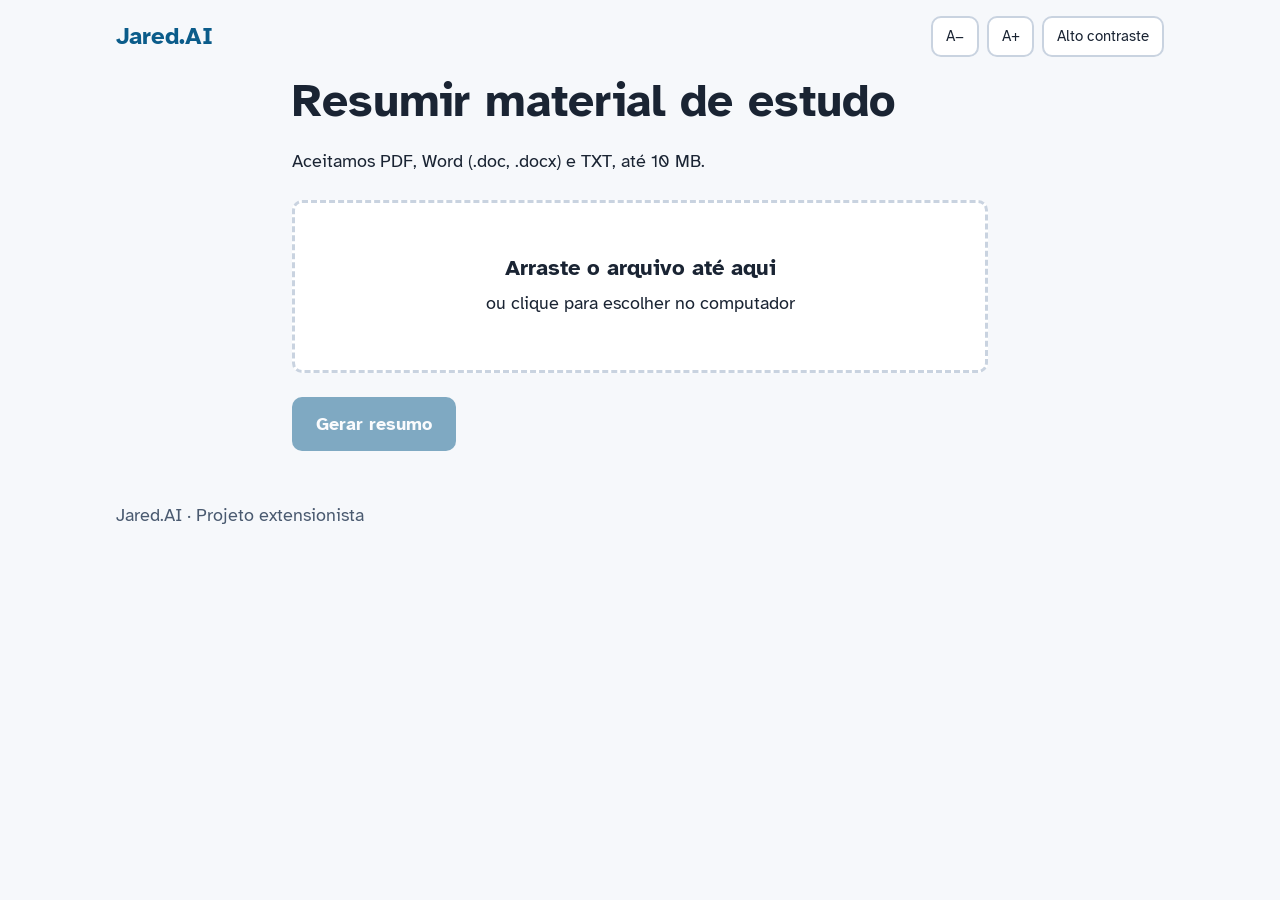
==== jared-ai-front/jared-ai-front/resumir.html @ 9464d877 "feat - front" ====
<!DOCTYPE html>
<html lang="pt-BR">
<head>
  <meta charset="UTF-8">
  <meta name="viewport" content="width=device-width, initial-scale=1">
  <link rel="preconnect" href="https://fonts.googleapis.com">
  <link rel="stylesheet" href="https://fonts.googleapis.com/css2?family=Atkinson+Hyperlegible:wght@400;700&display=swap">
  <link rel="stylesheet" href="css/style.css">
  <title>Resumir material – Jared.AI</title>
</head>
<body>
  <a class="pular" href="#conteudo">Pular para o conteúdo</a>

  <header class="topo">
    <a class="marca" href="index.html">Jared.AI</a>
    <div class="barra-a11y" role="group" aria-label="Acessibilidade">
      <button type="button" data-a11y="menos" aria-label="Diminuir letras">A−</button>
      <button type="button" data-a11y="mais" aria-label="Aumentar letras">A+</button>
      <button type="button" data-a11y="contraste" aria-pressed="false">Alto contraste</button>
    </div>
  </header>

  <main id="conteudo" class="estreito">
    <h1>Resumir material de estudo</h1>
    <p>Aceitamos PDF, Word (.doc, .docx) e TXT, até 10 MB.</p>

    <label id="zona-upload" class="zona" for="arquivo">
      <span class="zona-titulo">Arraste o arquivo até aqui</span>
      <span>ou clique para escolher no computador</span>
      <strong id="nome-arquivo"></strong>
      <input id="arquivo" class="so-leitor" type="file" accept=".pdf,.doc,.docx,.txt">
    </label>

    <button id="btn-resumir" class="botao" type="button" disabled>Gerar resumo</button>
    <p id="status" role="status" aria-live="polite" hidden></p>

    <section id="resultado" class="resultado" tabindex="-1" hidden aria-labelledby="titulo-resumo">
      <h2 id="titulo-resumo">Seu resumo</h2>
      <div id="texto-resumo"></div>
      <div class="acoes">
        <button id="btn-ouvir" class="botao-sec" type="button">Ouvir</button>
        <button id="btn-parar" class="botao-sec" type="button">Parar áudio</button>
        <button id="btn-copiar" class="botao-sec" type="button">Copiar texto</button>
      </div>
    </section>
  </main>

  <footer class="rodape"><p>Jared.AI · Projeto extensionista</p></footer>

  <script type="module" src="js/acessibilidade.js"></script>
  <script type="module" src="js/resumir.js"></script>
</body>
</html>
---- jared-ai-front/jared-ai-front/css/style.css ----
:root {
  --fundo: #f6f8fb;
  --superficie: #ffffff;
  --texto: #1a2433;
  --texto-suave: #4a5a70;
  --marca: #0b5c8a;
  --marca-escura: #084468;
  --destaque: #ffd23f;
  --erro: #a4161a;
  --ok: #1b6b3a;
  --borda: #c9d3e0;
  --raio: 10px;
  --largura: 68rem;
  font-family: "Atkinson Hyperlegible", system-ui, -apple-system, "Segoe UI", sans-serif;
}

.alto-contraste {
  --fundo: #000;
  --superficie: #000;
  --texto: #fff;
  --texto-suave: #fff;
  --marca: #ffd23f;
  --marca-escura: #fff;
  --borda: #fff;
  --erro: #ff8a8a;
  --ok: #8affb0;
}
.alto-contraste .botao { color: #000; }

/* ---------- Base ---------- */
*, *::before, *::after { box-sizing: border-box; }

body {
  margin: 0;
  background: var(--fundo);
  color: var(--texto);
  font-size: 1.125rem;
  line-height: 1.6;
}

h1, h2 { line-height: 1.2; margin: 0 0 .75rem; }
h1 { font-size: clamp(1.9rem, 4vw, 2.9rem); }
h2 { font-size: 1.6rem; }
p { max-width: 65ch; }
a { color: var(--marca); }

:focus-visible {
  outline: 3px solid var(--destaque);
  outline-offset: 3px;
  box-shadow: 0 0 0 5px #000;
}

.pular {
  position: absolute;
  left: -999px;
  background: var(--destaque);
  color: #000;
  padding: .5rem 1rem;
  z-index: 10;
}
.pular:focus { left: 1rem; top: 1rem; }

.so-leitor { position: absolute; opacity: 0; width: 1px; height: 1px; }

/* ---------- Layout ---------- */
.topo, main, .rodape {
  max-width: var(--largura);
  margin-inline: auto;
  padding-inline: 1.25rem;
}

.topo {
  display: flex;
  flex-wrap: wrap;
  gap: 1rem;
  justify-content: space-between;
  align-items: center;
  padding-block: 1rem;
}

.marca { font-weight: 700; font-size: 1.5rem; text-decoration: none; color: var(--marca); }

main.estreito { max-width: 46rem; }
.bloco { padding-block: 2.5rem; border-top: 1px solid var(--borda); }
.rodape { padding-block: 2rem; color: var(--texto-suave); }

.hero { padding-block: 4rem 3rem; }
.hero p { font-size: 1.25rem; color: var(--texto-suave); margin-bottom: 1.75rem; }

.passos, .recursos { padding-left: 1.25rem; max-width: 60ch; }
.passos li, .recursos li { margin-bottom: .75rem; }

/* ---------- Componentes ---------- */
.barra-a11y { display: flex; gap: .5rem; }

.barra-a11y button,
.botao-sec {
  font: inherit;
  font-size: .95rem;
  padding: .4rem .8rem;
  cursor: pointer;
  background: var(--superficie);
  color: var(--texto);
  border: 2px solid var(--borda);
  border-radius: var(--raio);
}
.barra-a11y button[aria-pressed="true"] { border-color: var(--marca); font-weight: 700; }

.botao {
  display: inline-block;
  font: inherit;
  font-weight: 700;
  padding: .8rem 1.5rem;
  cursor: pointer;
  background: var(--marca);
  color: #fff;
  border: 0;
  border-radius: var(--raio);
  text-decoration: none;
}
.botao:hover { background: var(--marca-escura); }
.botao:disabled { opacity: .5; cursor: not-allowed; }

.zona {
  display: flex;
  flex-direction: column;
  align-items: center;
  gap: .25rem;
  text-align: center;
  margin: 1.5rem 0;
  padding: 3rem 1rem;
  cursor: pointer;
  border: 3px dashed var(--borda);
  border-radius: var(--raio);
  background: var(--superficie);
}
.zona:hover, .zona.ativa, .zona:focus-within { border-color: var(--marca); }
.zona-titulo { font-size: 1.35rem; font-weight: 700; }

#status { margin-top: 1rem; font-weight: 700; }
#status[data-tipo="erro"] { color: var(--erro); }
#status[data-tipo="ok"] { color: var(--ok); }

.resultado {
  margin-top: 2rem;
  padding: 1.5rem;
  background: var(--superficie);
  border: 2px solid var(--borda);
  border-radius: var(--raio);
}
.acoes { display: flex; flex-wrap: wrap; gap: .5rem; margin-top: 1rem; }

@media (prefers-reduced-motion: reduce) {
  * { transition: none !important; animation: none !important; }
}
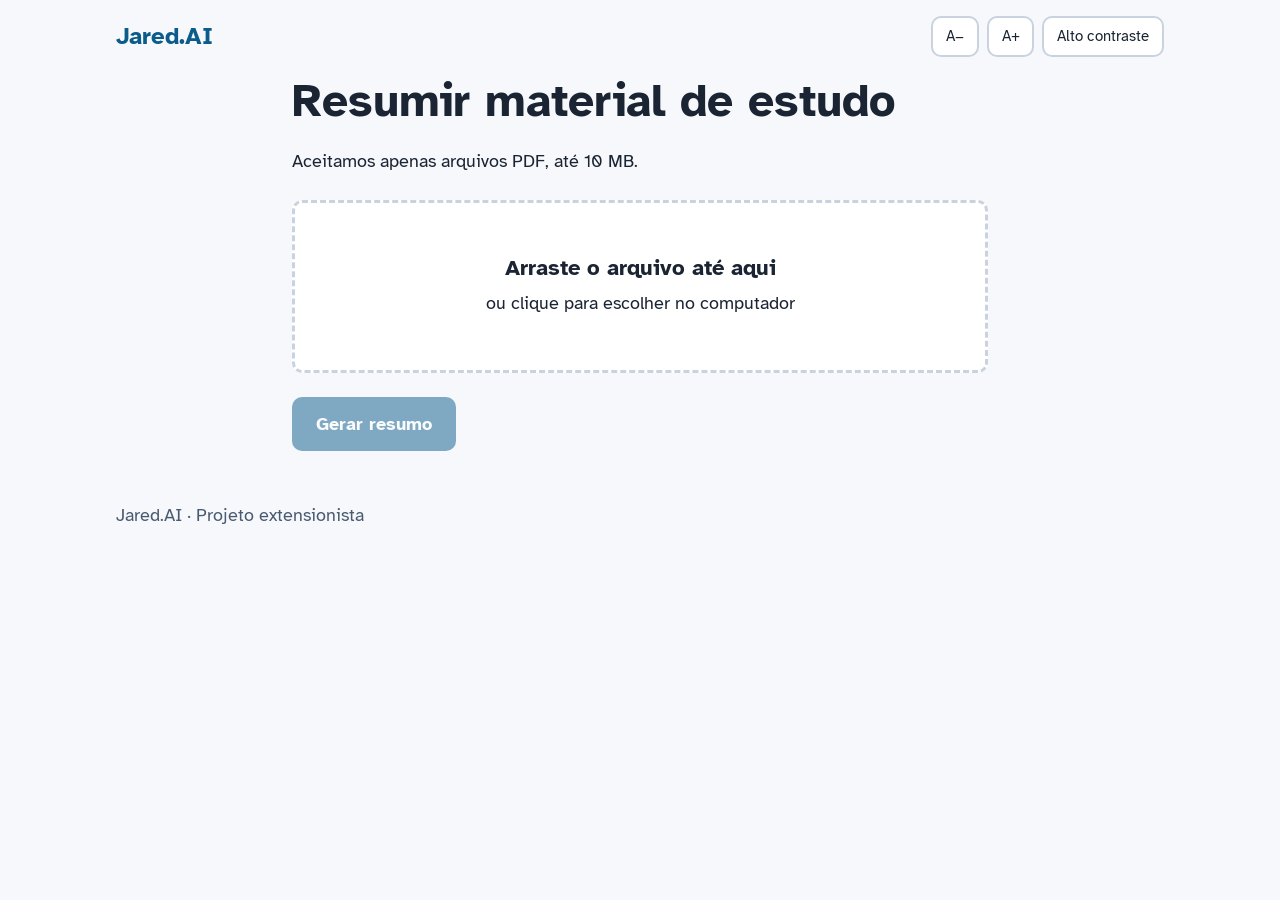
==== commit 38864b62: "Feat - novas telas do front" ====
--- a/jared-ai-front/jared-ai-front/resumir.html
+++ b/jared-ai-front/jared-ai-front/resumir.html
@@ -1,13 +1,16 @@
 <!DOCTYPE html>
 <html lang="pt-BR">
+
 <head>
   <meta charset="UTF-8">
   <meta name="viewport" content="width=device-width, initial-scale=1">
   <link rel="preconnect" href="https://fonts.googleapis.com">
-  <link rel="stylesheet" href="https://fonts.googleapis.com/css2?family=Atkinson+Hyperlegible:wght@400;700&display=swap">
+  <link rel="stylesheet"
+    href="https://fonts.googleapis.com/css2?family=Atkinson+Hyperlegible:wght@400;700&display=swap">
   <link rel="stylesheet" href="css/style.css">
   <title>Resumir material – Jared.AI</title>
 </head>
+
 <body>
   <a class="pular" href="#conteudo">Pular para o conteúdo</a>
 
@@ -22,32 +25,138 @@
 
   <main id="conteudo" class="estreito">
     <h1>Resumir material de estudo</h1>
-    <p>Aceitamos PDF, Word (.doc, .docx) e TXT, até 10 MB.</p>
+    <p>Aceitamos apenas arquivos PDF, até 10 MB.</p>
 
     <label id="zona-upload" class="zona" for="arquivo">
       <span class="zona-titulo">Arraste o arquivo até aqui</span>
       <span>ou clique para escolher no computador</span>
       <strong id="nome-arquivo"></strong>
-      <input id="arquivo" class="so-leitor" type="file" accept=".pdf,.doc,.docx,.txt">
+      <input id="arquivo" class="so-leitor" type="file" accept=".pdf,application/pdf">
     </label>
 
     <button id="btn-resumir" class="botao" type="button" disabled>Gerar resumo</button>
     <p id="status" role="status" aria-live="polite" hidden></p>
-
-    <section id="resultado" class="resultado" tabindex="-1" hidden aria-labelledby="titulo-resumo">
-      <h2 id="titulo-resumo">Seu resumo</h2>
-      <div id="texto-resumo"></div>
-      <div class="acoes">
-        <button id="btn-ouvir" class="botao-sec" type="button">Ouvir</button>
-        <button id="btn-parar" class="botao-sec" type="button">Parar áudio</button>
-        <button id="btn-copiar" class="botao-sec" type="button">Copiar texto</button>
-      </div>
-    </section>
   </main>
 
-  <footer class="rodape"><p>Jared.AI · Projeto extensionista</p></footer>
+  <!-- Tela de carregamento / arquivo gerado -->
+  <div id="tela-status" class="tela" role="dialog" aria-modal="true" aria-labelledby="tela-titulo" tabindex="-1" hidden>
+    <div class="tela-caixa">
+      <div id="indicador" class="loader" aria-hidden="true"></div>
+      <h2 id="tela-titulo">Gerando resumo</h2>
+      <p id="tela-texto">Isso pode levar alguns instantes. Por favor, aguarde.</p>
+      <button id="btn-novamente" class="botao" type="button" hidden>Resumir novamente</button>
+    </div>
+  </div>
+
+  <footer class="rodape">
+    <p>Jared.AI · Projeto extensionista</p>
+  </footer>
 
   <script type="module" src="js/acessibilidade.js"></script>
-  <script type="module" src="js/resumir.js"></script>
+
+  <script>
+    const URL_POST = 'http://localhost:8080/api/jered/post';
+
+    const inputArquivo   = document.getElementById('arquivo');
+    const btnResumir     = document.getElementById('btn-resumir');
+    const nomeArquivo    = document.getElementById('nome-arquivo');
+    const statusTexto    = document.getElementById('status');
+    const tela           = document.getElementById('tela-status');
+    const indicador      = document.getElementById('indicador');
+    const telaTitulo     = document.getElementById('tela-titulo');
+    const telaTexto      = document.getElementById('tela-texto');
+    const btnNovamente   = document.getElementById('btn-novamente');
+
+    function mostrarErro(msg) {
+      statusTexto.hidden = false;
+      statusTexto.dataset.tipo = 'erro';
+      statusTexto.textContent = msg;
+    }
+
+    function telaGerando() {
+      indicador.className = 'loader';
+      telaTitulo.textContent = 'Gerando resumo';
+      telaTexto.textContent = 'Isso pode levar alguns instantes. Por favor, aguarde.';
+      btnNovamente.hidden = true;
+      tela.hidden = false;
+      tela.focus();
+    }
+
+    function telaGerado() {
+      indicador.className = 'check';
+      indicador.textContent = '✓';
+      telaTitulo.textContent = 'Arquivo gerado';
+      telaTexto.textContent = 'Seu resumo foi criado com sucesso.';
+      btnNovamente.hidden = false;
+      btnNovamente.focus();
+    }
+
+    function reiniciar() {
+      inputArquivo.value = '';
+      nomeArquivo.textContent = '';
+      btnResumir.disabled = true;
+      statusTexto.hidden = true;
+      indicador.textContent = '';
+      tela.hidden = true;
+      inputArquivo.focus();
+    }
+
+    inputArquivo.addEventListener('change', () => {
+      const arquivo = inputArquivo.files[0];
+      statusTexto.hidden = true;
+
+      if (!arquivo) {
+        btnResumir.disabled = true;
+        nomeArquivo.textContent = '';
+        return;
+      }
+
+      const ehPdf = arquivo.type === 'application/pdf' || arquivo.name.toLowerCase().endsWith('.pdf');
+      if (!ehPdf) {
+        inputArquivo.value = '';
+        btnResumir.disabled = true;
+        nomeArquivo.textContent = '';
+        mostrarErro('Envie apenas arquivos em formato PDF.');
+        return;
+      }
+
+      btnResumir.disabled = false;
+      nomeArquivo.textContent = arquivo.name;
+    });
+
+    btnResumir.addEventListener('click', async () => {
+      const arquivo = inputArquivo.files[0];
+      if (!arquivo) return;
+
+      btnResumir.disabled = true;
+      statusTexto.hidden = true;
+      telaGerando();
+
+      const formData = new FormData();
+      formData.append('file', arquivo); // nome do @RequestParam no Spring
+
+      try {
+        // O fetch segue automaticamente o redirect da API até /api/jered/download
+        const resposta = await fetch(URL_POST, { method: 'POST', body: formData });
+
+        if (!resposta.ok) {
+          throw new Error(`Erro de comunicação: ${resposta.status}`);
+        }
+
+        // Não precisamos ler o corpo do arquivo, só confirmar que chegou ao download
+        if (resposta.body) resposta.body.cancel();
+
+        telaGerado();
+      } catch (erro) {
+        console.error('Falha ao comunicar com a API:', erro);
+        tela.hidden = true;
+        mostrarErro('Ocorreu um erro ao gerar o resumo. Verifique se o servidor backend está ligado.');
+        btnResumir.disabled = false;
+      }
+    });
+
+    btnNovamente.addEventListener('click', reiniciar);
+  </script>
 </body>
-</html>
+
+</html>
--- a/jared-ai-front/jared-ai-front/css/style.css
+++ b/jared-ai-front/jared-ai-front/css/style.css
@@ -153,3 +153,55 @@
 @media (prefers-reduced-motion: reduce) {
   * { transition: none !important; animation: none !important; }
 }
+/* ---------- Tela de status (gerando / gerado) ---------- */
+.tela {
+  position: fixed;
+  inset: 0;
+  z-index: 20;
+  display: flex;
+  align-items: center;
+  justify-content: center;
+  padding: 1.25rem;
+  background: var(--fundo);
+}
+.tela[hidden] { display: none; }
+
+.tela-caixa {
+  width: min(100%, 28rem);
+  text-align: center;
+  padding: 2.5rem 1.5rem;
+  background: var(--superficie);
+  border: 2px solid var(--borda);
+  border-radius: var(--raio);
+}
+.tela-caixa p { margin-inline: auto; color: var(--texto-suave); }
+
+.loader {
+  width: 4rem;
+  height: 4rem;
+  margin: 0 auto 1.5rem;
+  border: 6px solid var(--borda);
+  border-top-color: var(--marca);
+  border-radius: 50%;
+  animation: girar 1s linear infinite;
+}
+
+.check {
+  display: grid;
+  place-items: center;
+  width: 4rem;
+  height: 4rem;
+  margin: 0 auto 1.5rem;
+  font-size: 2rem;
+  font-weight: 700;
+  color: var(--ok);
+  border: 4px solid var(--ok);
+  border-radius: 50%;
+}
+
+@keyframes girar { to { transform: rotate(360deg); } }
+
+/* Mantém o loading visível (mais lento) mesmo com "reduzir movimento" */
+@media (prefers-reduced-motion: reduce) {
+  .loader { animation: girar 3s linear infinite !important; }
+}
